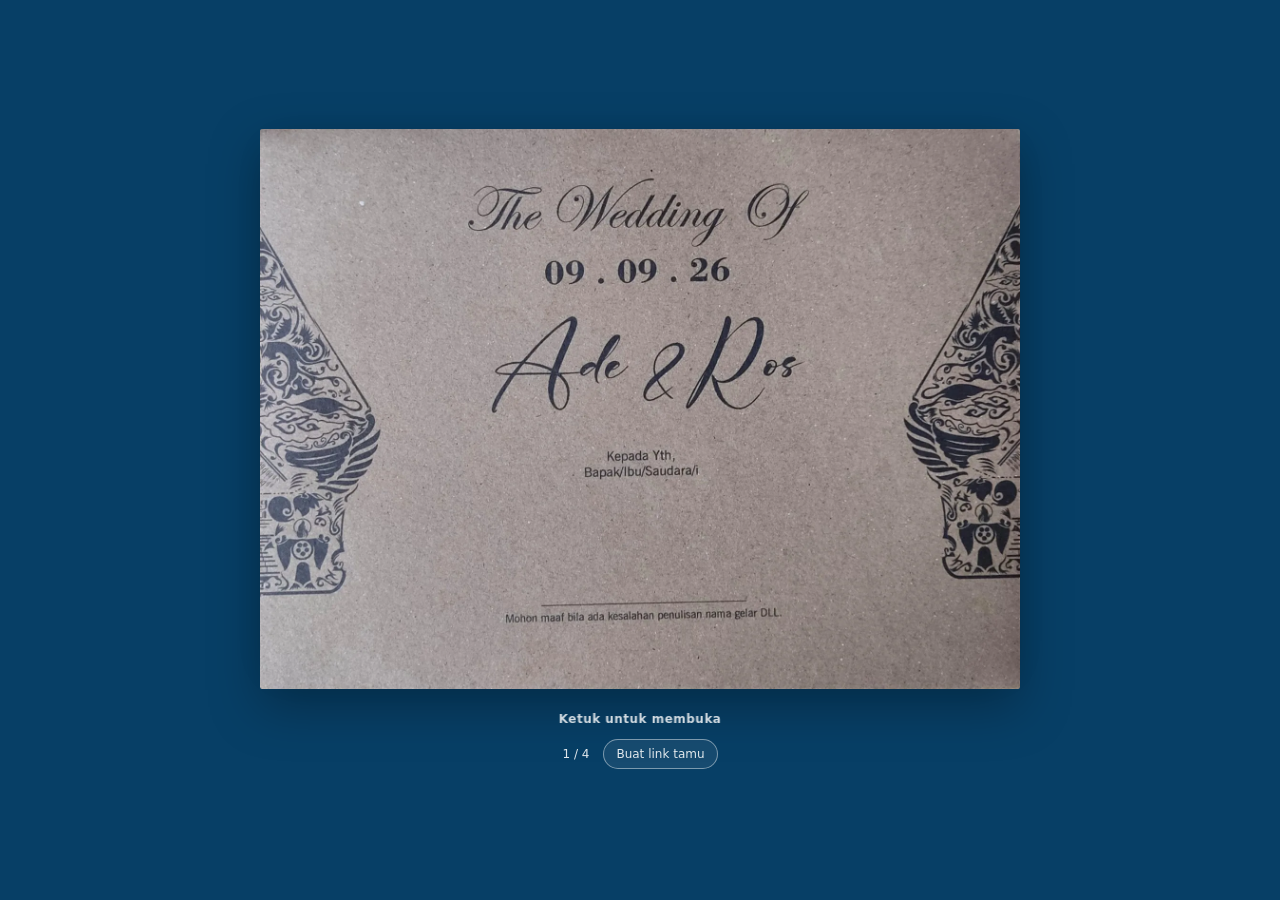
==== index.html @ 9d1fa374 "Add wedding invitation website" ====
<!doctype html>
<html lang="id">
<head>
  <meta charset="utf-8">
  <meta name="viewport" content="width=device-width,initial-scale=1,viewport-fit=cover">
  <meta name="theme-color" content="#0b4770">
  <meta name="description" content="Undangan Pernikahan Ade & Ros">
  <title>Undangan — Ade & Ros</title>
  <link rel="stylesheet" href="style.css">
</head>
<body>
  <main class="app" id="app">
    <div class="book-wrap">
      <div class="book" id="book" role="button" tabindex="0"
           aria-label="Buka undangan" aria-live="polite">
        <div class="page-shadow"></div>
        <img id="pageImage" class="page-image" src="assets/luar_depan.webp"
             alt="Undangan Ade dan Ros">
        <div id="recipient" class="recipient" aria-hidden="true"></div>
        <div id="hint" class="hint">Ketuk untuk membuka</div>
      </div>
    </div>

    <div class="bottom">
      <span id="stepText">1 / 4</span>
      <a class="make-link" href="buat-link.html">Buat link tamu</a>
    </div>
  </main>

  <script src="script.js"></script>
</body>
</html>
---- style.css ----
*{box-sizing:border-box}
html,body{margin:0;min-height:100%;background:#073f66}
body{font-family:Georgia,"Times New Roman",serif;color:#fff;overflow:hidden}
.app{min-height:100svh;display:flex;flex-direction:column;align-items:center;justify-content:center;padding:14px 10px}
.book-wrap{width:min(94vw,760px);perspective:1800px}
.book{position:relative;width:100%;aspect-ratio:1600/1178;cursor:pointer;transform-style:preserve-3d;outline:none;touch-action:manipulation}
.page-image{position:absolute;inset:0;width:100%;height:100%;object-fit:contain;border-radius:2px;display:block;user-select:none;-webkit-user-drag:none;backface-visibility:hidden;filter:drop-shadow(0 18px 25px rgba(0,0,0,.28))}
.page-shadow{position:absolute;inset:4% 2%;border-radius:4px;background:#000;filter:blur(20px);opacity:.25;transform:translateZ(-12px);pointer-events:none}
.recipient{position:absolute;left:22%;right:22%;top:61.1%;height:7%;display:flex;align-items:center;justify-content:center;text-align:center;font-family:"Segoe Script","Brush Script MT",cursive;font-size:clamp(15px,2.8vw,26px);font-weight:600;color:#252b36;text-shadow:0 1px 0 rgba(255,255,255,.45);pointer-events:none;white-space:nowrap;overflow:hidden;text-overflow:ellipsis}
.hint{position:absolute;left:50%;bottom:-38px;transform:translateX(-50%);font:600 12px/1.2 system-ui,sans-serif;letter-spacing:.04em;opacity:.82;white-space:nowrap;pointer-events:none}
.bottom{height:34px;margin-top:48px;display:flex;gap:14px;align-items:center;justify-content:center;font:500 12px system-ui,sans-serif;opacity:.88}
.make-link{color:#fff;text-decoration:none;border:1px solid rgba(255,255,255,.5);border-radius:999px;padding:7px 12px;background:rgba(255,255,255,.08)}
.make-link:hover{background:rgba(255,255,255,.16)}
.turn-out{animation:turnOut .38s cubic-bezier(.45,0,.55,1) both}
.turn-in{animation:turnIn .38s cubic-bezier(.45,0,.55,1) both}
@keyframes turnOut{0%{transform:rotateY(0) scale(1)}50%{transform:rotateY(-90deg) scale(.985)}100%{transform:rotateY(-180deg) scale(1)}}
@keyframes turnIn{0%{transform:rotateY(180deg) scale(1)}50%{transform:rotateY(90deg) scale(.985)}100%{transform:rotateY(0) scale(1)}}
@media (max-width:520px){
  .app{padding:10px 6px}
  .book-wrap{width:96vw}
  .hint{bottom:-31px}
  .bottom{margin-top:40px}
}
@media (prefers-reduced-motion:reduce){
  .turn-out,.turn-in{animation-duration:.01ms}
}
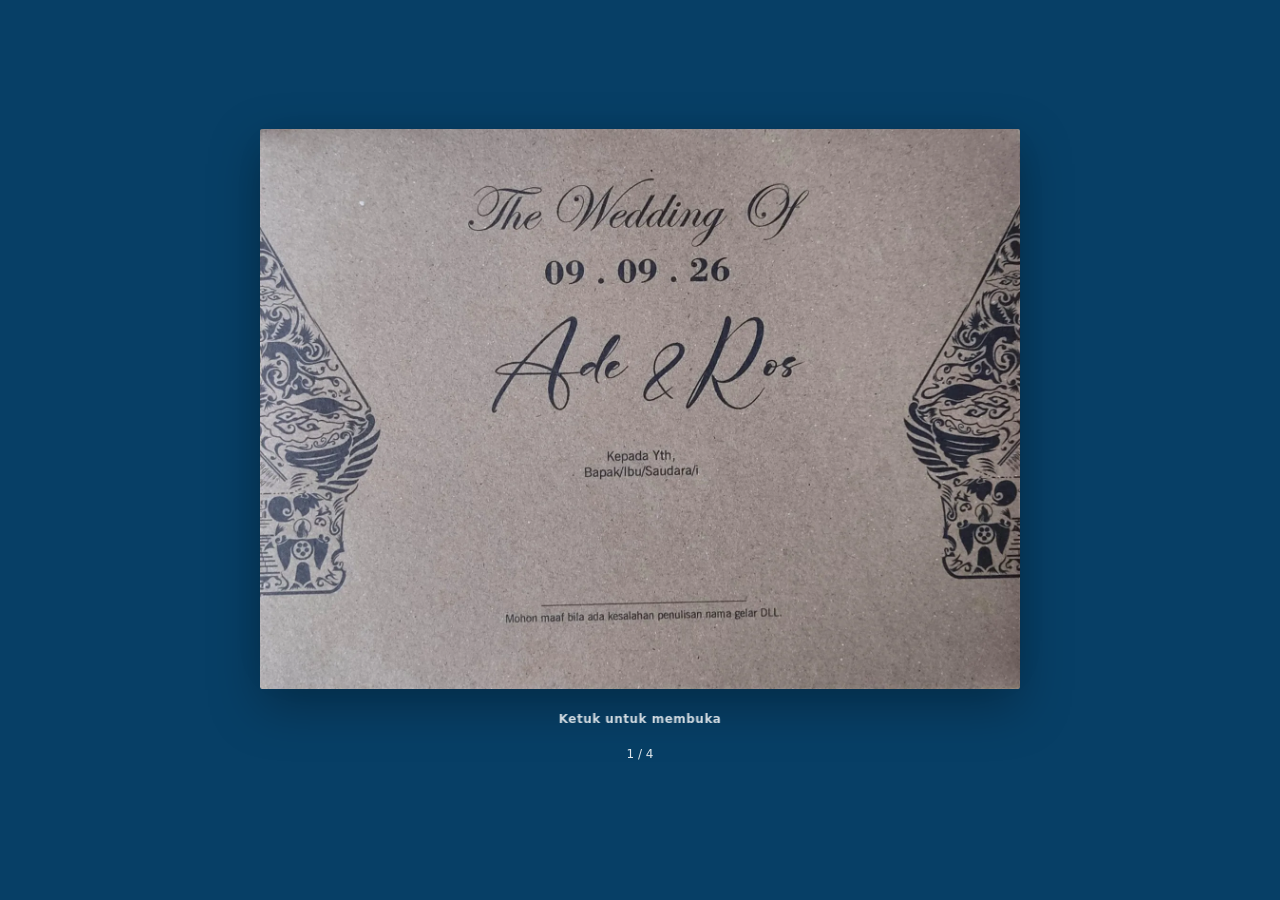
==== commit 4d743188: "Update index.html" ====
--- a/index.html
+++ b/index.html
@@ -8,25 +8,55 @@
   <title>Undangan — Ade & Ros</title>
   <link rel="stylesheet" href="style.css">
 </head>
+
 <body>
+
   <main class="app" id="app">
+
     <div class="book-wrap">
-      <div class="book" id="book" role="button" tabindex="0"
-           aria-label="Buka undangan" aria-live="polite">
+
+      <div
+        class="book"
+        id="book"
+        role="button"
+        tabindex="0"
+        aria-label="Buka undangan"
+        aria-live="polite"
+      >
+
         <div class="page-shadow"></div>
-        <img id="pageImage" class="page-image" src="assets/luar_depan.webp"
-             alt="Undangan Ade dan Ros">
-        <div id="recipient" class="recipient" aria-hidden="true"></div>
-        <div id="hint" class="hint">Ketuk untuk membuka</div>
+
+        <img
+          id="pageImage"
+          class="page-image"
+          src="assets/luar_depan.webp"
+          alt="Undangan Ade dan Ros"
+        >
+
+        <div
+          id="recipient"
+          class="recipient"
+          aria-hidden="true"
+        ></div>
+
+        <div
+          id="hint"
+          class="hint"
+        >
+          Ketuk untuk membuka
+        </div>
+
       </div>
+
     </div>
 
     <div class="bottom">
       <span id="stepText">1 / 4</span>
-      <a class="make-link" href="buat-link.html">Buat link tamu</a>
     </div>
+
   </main>
 
   <script src="script.js"></script>
+
 </body>
 </html>
--- a/style.css
+++ b/style.css
@@ -6,11 +6,43 @@
 .book{position:relative;width:100%;aspect-ratio:1600/1178;cursor:pointer;transform-style:preserve-3d;outline:none;touch-action:manipulation}
 .page-image{position:absolute;inset:0;width:100%;height:100%;object-fit:contain;border-radius:2px;display:block;user-select:none;-webkit-user-drag:none;backface-visibility:hidden;filter:drop-shadow(0 18px 25px rgba(0,0,0,.28))}
 .page-shadow{position:absolute;inset:4% 2%;border-radius:4px;background:#000;filter:blur(20px);opacity:.25;transform:translateZ(-12px);pointer-events:none}
-.recipient{position:absolute;left:22%;right:22%;top:61.1%;height:7%;display:flex;align-items:center;justify-content:center;text-align:center;font-family:"Segoe Script","Brush Script MT",cursive;font-size:clamp(15px,2.8vw,26px);font-weight:600;color:#252b36;text-shadow:0 1px 0 rgba(255,255,255,.45);pointer-events:none;white-space:nowrap;overflow:hidden;text-overflow:ellipsis}
+.recipient{
+  position:absolute;
+  left:18%;
+  right:18%;
+  top:62.5%;
+  height:12%;
+  display:flex;
+  align-items:center;
+  justify-content:center;
+  text-align:center;
+
+  font-family:"Segoe Script","Brush Script MT",cursive;
+  font-size:clamp(15px,2.8vw,26px);
+  font-weight:600;
+  line-height:1.25;
+
+  color:#252b36;
+  text-shadow:0 1px 0 rgba(255,255,255,.45);
+
+  pointer-events:none;
+  white-space:normal;
+  overflow:hidden;
+}
 .hint{position:absolute;left:50%;bottom:-38px;transform:translateX(-50%);font:600 12px/1.2 system-ui,sans-serif;letter-spacing:.04em;opacity:.82;white-space:nowrap;pointer-events:none}
-.bottom{height:34px;margin-top:48px;display:flex;gap:14px;align-items:center;justify-content:center;font:500 12px system-ui,sans-serif;opacity:.88}
-.make-link{color:#fff;text-decoration:none;border:1px solid rgba(255,255,255,.5);border-radius:999px;padding:7px 12px;background:rgba(255,255,255,.08)}
-.make-link:hover{background:rgba(255,255,255,.16)}
+.bottom{
+  height:34px;
+  margin-top:48px;
+  display:flex;
+  gap:14px;
+  align-items:center;
+  justify-content:center;
+  font:500 12px system-ui,sans-serif;
+  opacity:.88;
+}
+.make-link{
+  display:none;
+}
 .turn-out{animation:turnOut .38s cubic-bezier(.45,0,.55,1) both}
 .turn-in{animation:turnIn .38s cubic-bezier(.45,0,.55,1) both}
 @keyframes turnOut{0%{transform:rotateY(0) scale(1)}50%{transform:rotateY(-90deg) scale(.985)}100%{transform:rotateY(-180deg) scale(1)}}
